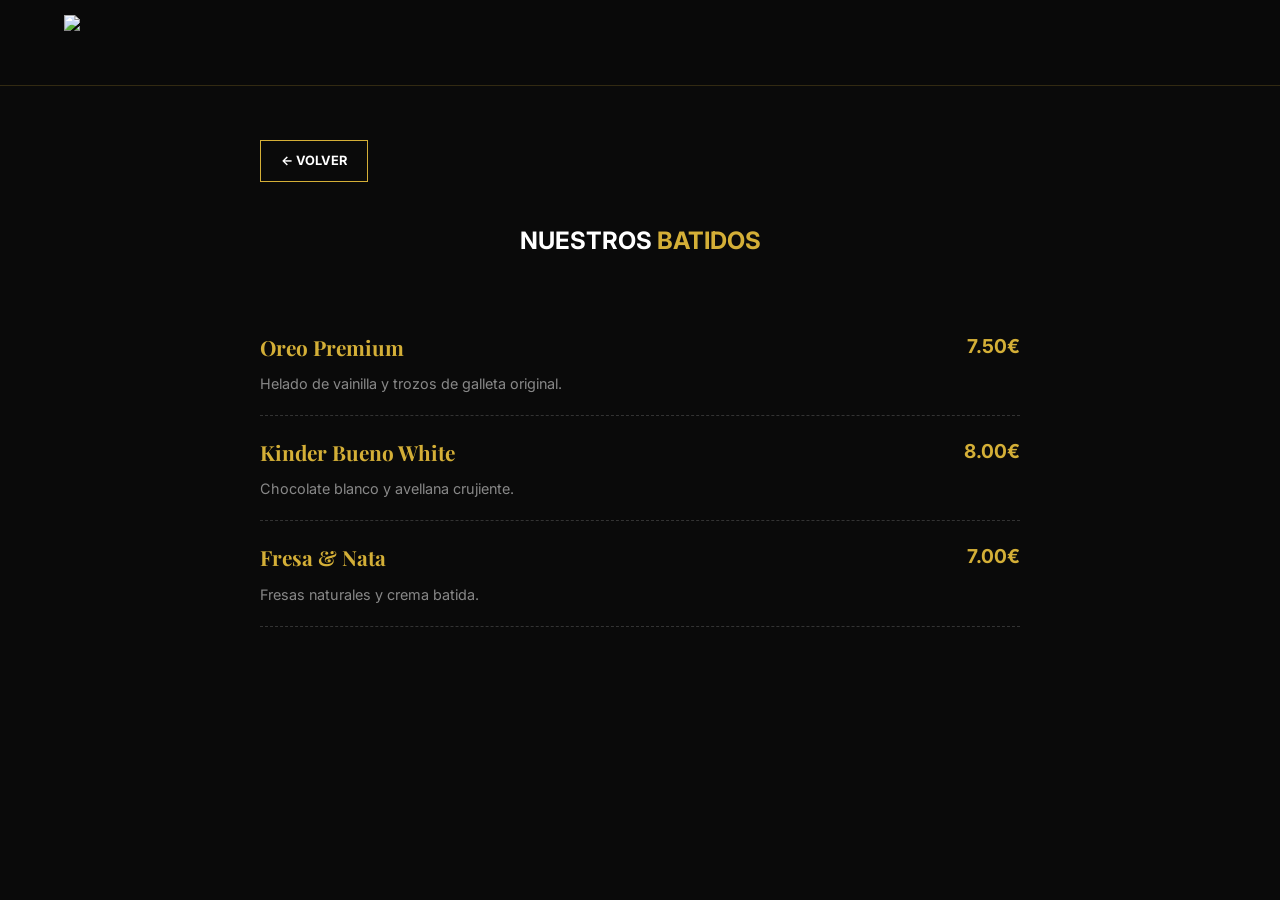
==== batidos.html @ b0efe2f0 "Add files via upload" ====
<!DOCTYPE html>
<html lang="es">
<head>
    <meta charset="UTF-8">
    <link rel="stylesheet" href="style.css">
    <link href="https://fonts.googleapis.com/css2?family=Playfair+Display:wght@700&family=Inter:wght@400;700&display=swap" rel="stylesheet">
    <script src="https://unpkg.com/lucide@latest"></script>
    <style>
        .menu-page { background: #0a0a0a; min-height: 100vh; padding-top: 120px; color: white; }
        .menu-container { max-width: 800px; margin: 0 auto; padding: 20px; }
        .item { display: flex; justify-content: space-between; border-bottom: 1px dashed #333; padding: 20px 0; }
        .item h4 { color: #d4af37; font-family: 'Playfair Display'; font-size: 1.3rem; }
        .item p { color: #888; font-size: 0.9rem; }
        .price { color: #d4af37; font-weight: bold; }
        .back-btn { display: inline-block; color: white; text-decoration: none; border: 1px solid #d4af37; padding: 10px 20px; margin-bottom: 40px; }
    </style>
</head>
<body class="menu-page">
    <nav class="navbar"><div class="logo-container"><img src="local.png" class="nav-logo"></div></nav>
    
    <div class="menu-container">
        <a href="index.html#carta" class="back-btn">← VOLVER</a>
        <h2 style="text-align: center; margin-bottom: 50px;">NUESTROS <span class="gold-text">BATIDOS</span></h2>

        <div class="item">
            <div><h4>Oreo Premium</h4><p>Helado de vainilla y trozos de galleta original.</p></div>
            <span class="price">7.50€</span>
        </div>
        <div class="item">
            <div><h4>Kinder Bueno White</h4><p>Chocolate blanco y avellana crujiente.</p></div>
            <span class="price">8.00€</span>
        </div>
        <div class="item">
            <div><h4>Fresa & Nata</h4><p>Fresas naturales y crema batida.</p></div>
            <span class="price">7.00€</span>
        </div>
    </div>
    <script>lucide.createIcons();</script>
</body>
</html>
---- style.css ----
/* =========================================
   VARIABLES Y CONFIGURACIÓN BASE
   ========================================= */
:root {
    --bg: #0a0a0a;
    --card-bg: #141414;
    --gold: #d4af37;
    --gold-hover: #f1c40f;
    --text: #ffffff;
    --text-dim: #a0a0a0;
    --border: rgba(212, 175, 55, 0.2);
}

* {
    margin: 0;
    padding: 0;
    box-sizing: border-box;
    scroll-behavior: smooth;
}

body {
    font-family: 'Inter', sans-serif;
    background-color: var(--bg);
    color: var(--text);
    line-height: 1.6;
    overflow-x: hidden;
}

/* =========================================
   NAVEGACIÓN (GLASSMORPHISM)
   ========================================= */
.navbar {
    display: flex;
    justify-content: space-between;
    align-items: center;
    padding: 15px 5%;
    background: rgba(10, 10, 10, 0.95);
    backdrop-filter: blur(10px);
    position: fixed;
    width: 100%;
    top: 0;
    z-index: 1000;
    border-bottom: 1px solid var(--border);
}

.logo-container {
    display: flex;
    align-items: center;
}

.nav-logo {
    height: 55px; /* Tamaño optimizado para tu logo 'B' */
    width: auto;
    object-fit: contain;
}

.nav-links {
    display: flex;
    list-style: none;
    gap: 30px;
}

.nav-links a {
    text-decoration: none;
    color: var(--text);
    font-size: 0.8rem;
    font-weight: 700;
    text-transform: uppercase;
    letter-spacing: 1px;
    transition: 0.3s;
}

.nav-links a:hover {
    color: var(--gold);
}

.btn-reservation {
    background: transparent;
    border: 1px solid var(--gold);
    color: var(--gold);
    padding: 10px 22px;
    text-decoration: none;
    font-size: 0.8rem;
    font-weight: 700;
    transition: 0.3s;
}

.btn-reservation:hover {
    background: var(--gold);
    color: #000;
}

/* =========================================
   HERO SECTION
   ========================================= */
.hero {
    height: 100vh;
    background: linear-gradient(rgba(0,0,0,0.65), rgba(0,0,0,0.65)), 
                url('https://images.unsplash.com/photo-1514362545857-3bc16c4c7d1b?auto=format&fit=crop&q=80');
    background-size: cover;
    background-position: center;
    display: flex;
    align-items: center;
    justify-content: center;
    text-align: center;
    padding: 0 5%;
}

.badge {
    background: rgba(212, 175, 55, 0.1);
    color: var(--gold);
    padding: 6px 16px;
    border-radius: 50px;
    display: inline-block;
    font-size: 0.75rem;
    margin-bottom: 25px;
    border: 1px solid var(--gold);
}

.hero h1 {
    font-family: 'Playfair Display', serif;
    font-size: clamp(2.5rem, 8vw, 5.5rem);
    line-height: 1.1;
    margin-bottom: 25px;
}

.gold-text {
    color: var(--gold);
}

.hero p {
    color: var(--text-dim);
    font-size: 1.1rem;
    max-width: 700px;
    margin: 0 auto 40px;
}

.hero-btns {
    display: flex;
    gap: 15px;
    justify-content: center;
    flex-wrap: wrap;
}

.btn-gold {
    background: var(--gold);
    color: #000;
    padding: 16px 35px;
    text-decoration: none;
    font-weight: 900;
    transition: 0.3s;
}

.btn-outline {
    border: 1px solid #fff;
    color: #fff;
    padding: 16px 35px;
    text-decoration: none;
    font-weight: 900;
    transition: 0.3s;
}

.btn-gold:hover { background: var(--gold-hover); }
.btn-outline:hover { background: #fff; color: #000; }

/* =========================================
   SECCIÓN CARTA (GRID)
   ========================================= */
.menu-section {
    padding: 100px 5%;
    background: #000;
    text-align: center;
}

.section-header {
    margin-bottom: 60px;
}

.sub {
    color: var(--gold);
    font-weight: 700;
    font-size: 0.85rem;
    letter-spacing: 3px;
    display: block;
    margin-bottom: 10px;
}

.menu-grid {
    display: grid;
    grid-template-columns: repeat(auto-fit, minmax(220px, 1fr));
    gap: 20px;
    max-width: 1200px;
    margin: 0 auto;
}

.menu-card {
    background: var(--card-bg);
    padding: 60px 20px;
    border: 1px solid #222;
    text-decoration: none;
    color: #fff;
    display: flex;
    flex-direction: column;
    align-items: center;
    gap: 20px;
    transition: 0.4s cubic-bezier(0.175, 0.885, 0.32, 1.275);
}

.menu-card i {
    width: 45px;
    height: 45px;
    color: var(--gold);
    transition: 0.3s;
}

.menu-card h3 {
    font-size: 0.9rem;
    font-weight: 400;
    letter-spacing: 2px;
}

.menu-card:hover {
    border-color: var(--gold);
    transform: translateY(-10px);
    background: rgba(212, 175, 55, 0.05);
}

/* =========================================
   PÁGINAS INTERNAS DE LA CARTA
   ========================================= */
.menu-page {
    background: var(--bg);
    min-height: 100vh;
    padding-top: 120px;
}

.menu-container {
    max-width: 850px;
    margin: 0 auto;
    padding: 40px 20px;
}

.back-btn {
    display: inline-block;
    color: #fff;
    text-decoration: none;
    border: 1px solid var(--gold);
    padding: 10px 20px;
    font-size: 0.8rem;
    font-weight: 700;
    margin-bottom: 40px;
    transition: 0.3s;
}

.back-btn:hover {
    background: var(--gold);
    color: #000;
}

.item {
    display: flex;
    justify-content: space-between;
    align-items: flex-start;
    padding: 25px 0;
    border-bottom: 1px dashed #333;
}

.item h4 {
    font-family: 'Playfair Display', serif;
    color: var(--gold);
    font-size: 1.3rem;
    margin-bottom: 8px;
}

.item p {
    color: var(--text-dim);
    font-size: 0.95rem;
}

.price {
    color: var(--gold);
    font-weight: 700;
    font-size: 1.2rem;
    margin-left: 20px;
}

/* =========================================
   CONTACTO Y MAPA
   ========================================= */
.contact-section {
    padding: 100px 5%;
    background: #0a0a0a;
}

.contact-grid {
    display: grid;
    grid-template-columns: 1fr 1fr;
    gap: 60px;
    align-items: center;
}

.contact-info h2 {
    font-family: 'Playfair Display', serif;
    font-size: clamp(2rem, 5vw, 3.5rem);
    margin: 20px 0 40px;
}

.info-list {
    display: flex;
    flex-direction: column;
    gap: 30px;
}

.info-item {
    display: flex;
    gap: 20px;
    align-items: flex-start;
}

.info-item i {
    color: var(--gold);
    flex-shrink: 0;
}

.info-item p {
    color: var(--text-dim);
}

.map-box {
    height: 450px;
    border: 1px solid #333;
    border-radius: 4px;
    overflow: hidden;
    filter: grayscale(1) invert(90%) contrast(1.2);
}

.map-box iframe {
    width: 100%;
    height: 100%;
    border: none;
}

/* =========================================
   FOOTER
   ========================================= */
footer {
    text-align: center;
    padding: 50px;
    border-top: 1px solid #111;
    color: #444;
    font-size: 0.75rem;
    letter-spacing: 2px;
    text-transform: uppercase;
}

/* =========================================
   RESPONSIVE
   ========================================= */
@media (max-width: 900px) {
    .contact-grid {
        grid-template-columns: 1fr;
    }
    
    .nav-links {
        display: none;
    }
    
    .hero h1 {
        font-size: 3.2rem;
    }

    .map-box {
        height: 300px;
    }
}
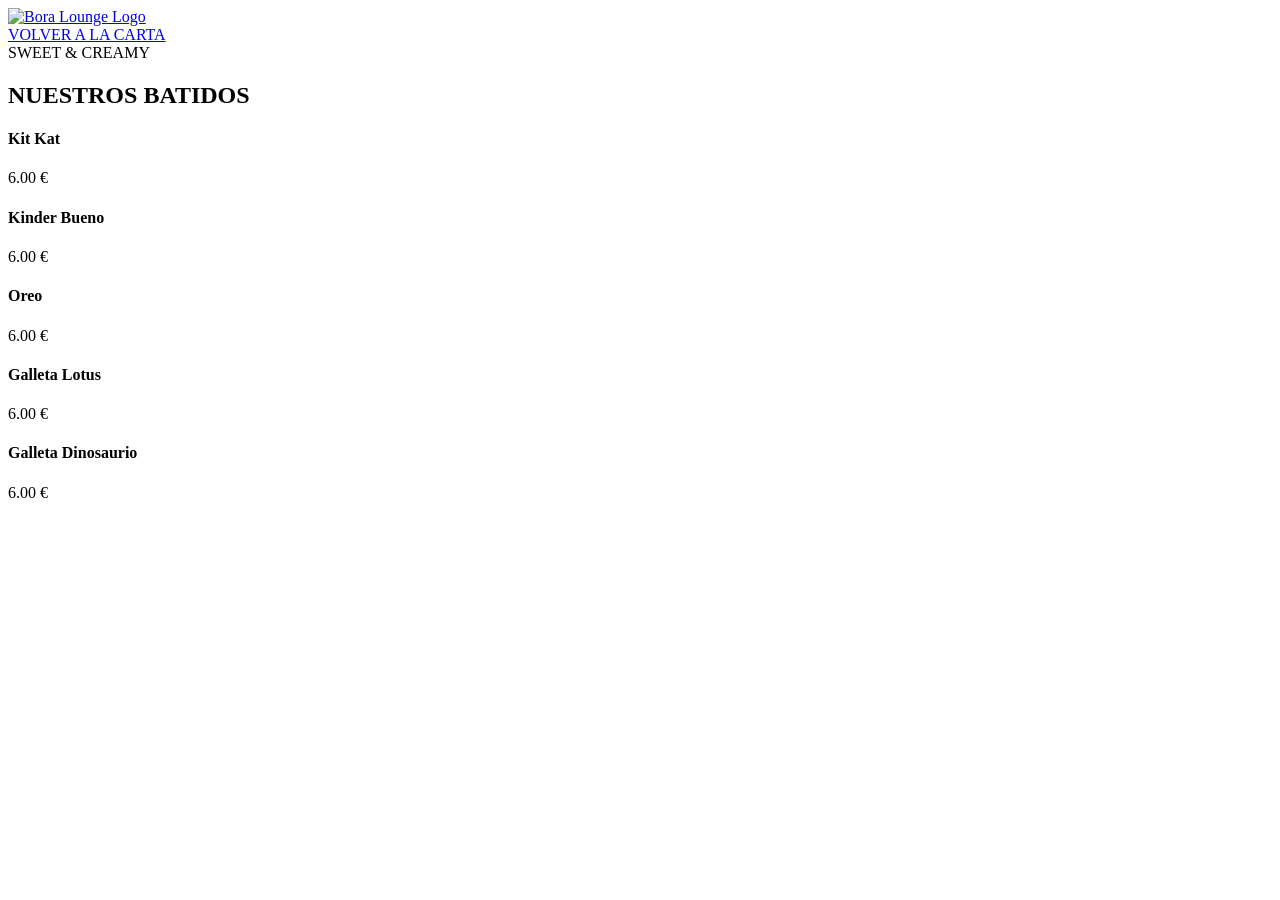
==== commit a4f8fc9c: "batidos.html" ====
--- a/batidos.html
+++ b/batidos.html
@@ -1,40 +1,36 @@
-<!DOCTYPE html>
-<html lang="es">
-<head>
-    <meta charset="UTF-8">
-    <link rel="stylesheet" href="style.css">
-    <link href="https://fonts.googleapis.com/css2?family=Playfair+Display:wght@700&family=Inter:wght@400;700&display=swap" rel="stylesheet">
-    <script src="https://unpkg.com/lucide@latest"></script>
-    <style>
-        .menu-page { background: #0a0a0a; min-height: 100vh; padding-top: 120px; color: white; }
-        .menu-container { max-width: 800px; margin: 0 auto; padding: 20px; }
-        .item { display: flex; justify-content: space-between; border-bottom: 1px dashed #333; padding: 20px 0; }
-        .item h4 { color: #d4af37; font-family: 'Playfair Display'; font-size: 1.3rem; }
-        .item p { color: #888; font-size: 0.9rem; }
-        .price { color: #d4af37; font-weight: bold; }
-        .back-btn { display: inline-block; color: white; text-decoration: none; border: 1px solid #d4af37; padding: 10px 20px; margin-bottom: 40px; }
-    </style>
-</head>
 <body class="menu-page">
-    <nav class="navbar"><div class="logo-container"><img src="local.png" class="nav-logo"></div></nav>
-    
+    <nav class="navbar">
+        <div class="logo-container">
+            <a href="index.html"><img src="local.png" alt="Bora Lounge Logo" class="nav-logo"></a>
+        </div>
+        <a href="index.html#carta" class="back-btn">VOLVER A LA CARTA</a>
+    </nav>
+
     <div class="menu-container">
-        <a href="index.html#carta" class="back-btn">← VOLVER</a>
-        <h2 style="text-align: center; margin-bottom: 50px;">NUESTROS <span class="gold-text">BATIDOS</span></h2>
+        <div class="section-header">
+            <span class="sub">SWEET & CREAMY</span>
+            <h2>NUESTROS <span class="gold-text">BATIDOS</span></h2>
+        </div>
 
         <div class="item">
-            <div><h4>Oreo Premium</h4><p>Helado de vainilla y trozos de galleta original.</p></div>
-            <span class="price">7.50€</span>
+            <h4>Kit Kat</h4>
+            <span class="price">6.00 €</span>
         </div>
         <div class="item">
-            <div><h4>Kinder Bueno White</h4><p>Chocolate blanco y avellana crujiente.</p></div>
-            <span class="price">8.00€</span>
+            <h4>Kinder Bueno</h4>
+            <span class="price">6.00 €</span>
         </div>
         <div class="item">
-            <div><h4>Fresa & Nata</h4><p>Fresas naturales y crema batida.</p></div>
-            <span class="price">7.00€</span>
+            <h4>Oreo</h4>
+            <span class="price">6.00 €</span>
+        </div>
+        <div class="item">
+            <h4>Galleta Lotus</h4>
+            <span class="price">6.00 €</span>
+        </div>
+        <div class="item">
+            <h4>Galleta Dinosaurio</h4>
+            <span class="price">6.00 €</span>
         </div>
     </div>
-    <script>lucide.createIcons();</script>
 </body>
-</html>
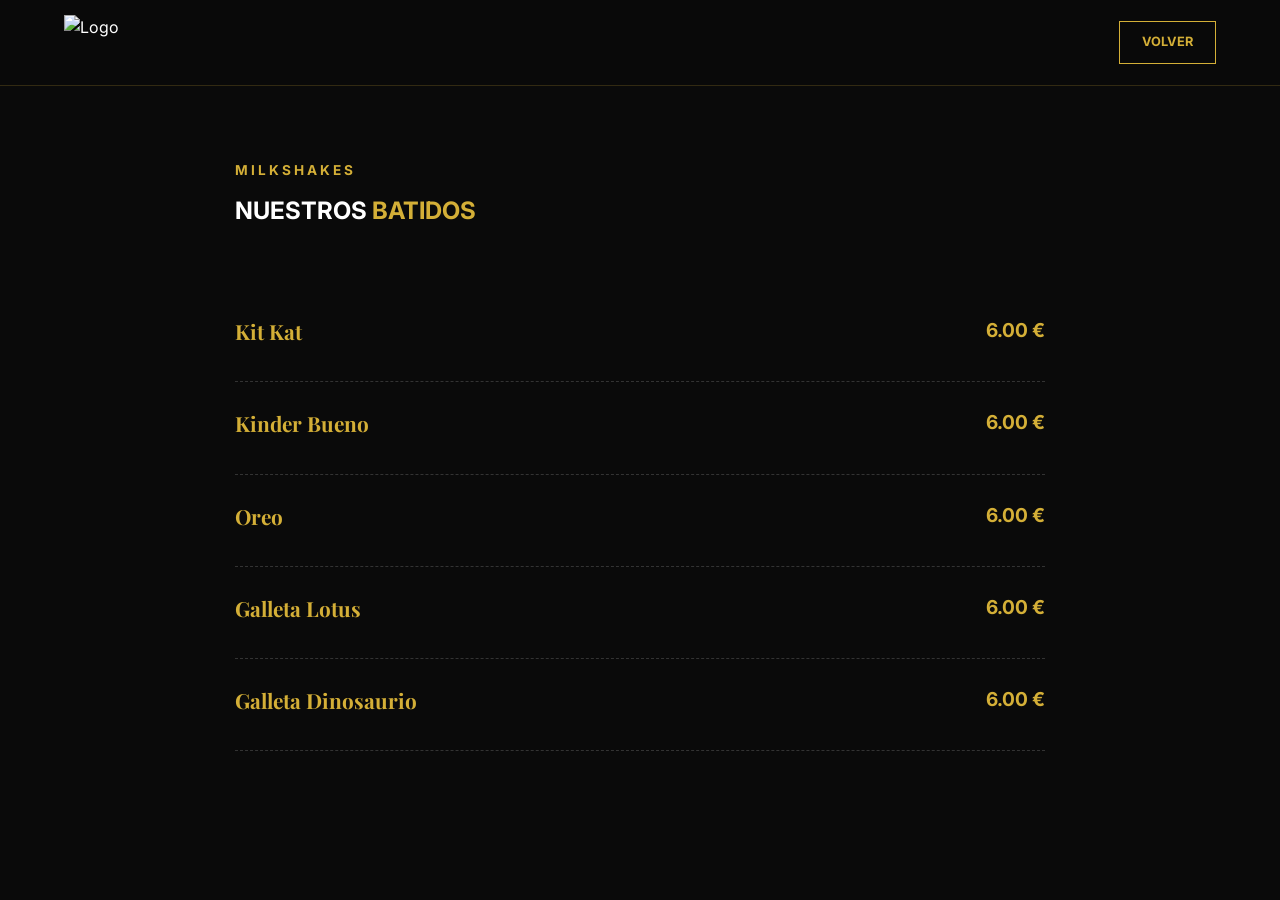
==== commit f0c4a250: "batidos.html" ====
--- a/batidos.html
+++ b/batidos.html
@@ -1,36 +1,27 @@
+<!DOCTYPE html>
+<html lang="es">
+<head>
+    <meta charset="UTF-8">
+    <meta name="viewport" content="width=device-width, initial-scale=1.0">
+    <title>Batidos | Bora Lounge</title>
+    <link rel="stylesheet" href="style.css">
+    <link href="https://fonts.googleapis.com/css2?family=Playfair+Display:wght@700;900&family=Inter:wght@300;400;700&display=swap" rel="stylesheet">
+</head>
 <body class="menu-page">
     <nav class="navbar">
-        <div class="logo-container">
-            <a href="index.html"><img src="local.png" alt="Bora Lounge Logo" class="nav-logo"></a>
-        </div>
-        <a href="index.html#carta" class="back-btn">VOLVER A LA CARTA</a>
+        <img src="local.png" alt="Logo" class="nav-logo">
+        <a href="index.html#carta" class="back-btn">VOLVER</a>
     </nav>
-
     <div class="menu-container">
         <div class="section-header">
-            <span class="sub">SWEET & CREAMY</span>
+            <span class="sub">MILKSHAKES</span>
             <h2>NUESTROS <span class="gold-text">BATIDOS</span></h2>
         </div>
-
-        <div class="item">
-            <h4>Kit Kat</h4>
-            <span class="price">6.00 €</span>
-        </div>
-        <div class="item">
-            <h4>Kinder Bueno</h4>
-            <span class="price">6.00 €</span>
-        </div>
-        <div class="item">
-            <h4>Oreo</h4>
-            <span class="price">6.00 €</span>
-        </div>
-        <div class="item">
-            <h4>Galleta Lotus</h4>
-            <span class="price">6.00 €</span>
-        </div>
-        <div class="item">
-            <h4>Galleta Dinosaurio</h4>
-            <span class="price">6.00 €</span>
-        </div>
+        <div class="item"><div class="details"><h4>Kit Kat</h4></div><span class="price">6.00 €</span></div>
+        <div class="item"><div class="details"><h4>Kinder Bueno</h4></div><span class="price">6.00 €</span></div>
+        <div class="item"><div class="details"><h4>Oreo</h4></div><span class="price">6.00 €</span></div>
+        <div class="item"><div class="details"><h4>Galleta Lotus</h4></div><span class="price">6.00 €</span></div>
+        <div class="item"><div class="details"><h4>Galleta Dinosaurio</h4></div><span class="price">6.00 €</span></div>
     </div>
 </body>
+</html>
--- a/style.css
+++ b/style.css
@@ -0,0 +1,188 @@
+/* =========================================
+   VARIABLES Y CONFIGURACIÓN BASE
+   ========================================= */
+:root {
+    --bg: #0a0a0a;
+    --card-bg: #141414;
+    --gold: #d4af37;
+    --gold-hover: #f1c40f;
+    --text: #ffffff;
+    --text-dim: #a0a0a0;
+    --border: rgba(212, 175, 55, 0.2);
+}
+
+* {
+    margin: 0;
+    padding: 0;
+    box-sizing: border-box;
+    scroll-behavior: smooth;
+}
+
+body {
+    font-family: 'Inter', sans-serif;
+    background-color: var(--bg);
+    color: var(--text);
+    line-height: 1.6;
+    overflow-x: hidden;
+}
+
+/* =========================================
+   NAVEGACIÓN (RESTAURADA)
+   ========================================= */
+.navbar {
+    display: flex;
+    justify-content: space-between;
+    align-items: center;
+    padding: 15px 5%;
+    background: rgba(10, 10, 10, 0.95);
+    backdrop-filter: blur(10px);
+    position: fixed;
+    width: 100%;
+    top: 0;
+    z-index: 1000;
+    border-bottom: 1px solid var(--border);
+}
+
+.logo-container { display: flex; align-items: center; }
+.nav-logo { height: 55px; width: auto; object-fit: contain; }
+
+.nav-links { display: flex; list-style: none; gap: 30px; }
+.nav-links a {
+    text-decoration: none;
+    color: var(--text);
+    font-size: 0.8rem;
+    font-weight: 700;
+    text-transform: uppercase;
+    transition: 0.3s;
+}
+.nav-links a:hover { color: var(--gold); }
+
+.btn-reservation, .back-btn {
+    background: transparent;
+    border: 1px solid var(--gold);
+    color: var(--gold);
+    padding: 10px 22px;
+    text-decoration: none;
+    font-size: 0.8rem;
+    font-weight: 700;
+    transition: 0.3s;
+}
+.btn-reservation:hover, .back-btn:hover { background: var(--gold); color: #000; }
+
+/* =========================================
+   HERO SECTION (RESTAURADA)
+   ========================================= */
+.hero {
+    height: 100vh;
+    background: linear-gradient(rgba(0,0,0,0.65), rgba(0,0,0,0.65)), 
+                url('https://images.unsplash.com/photo-1514362545857-3bc16c4c7d1b?auto=format&fit=crop&q=80');
+    background-size: cover;
+    background-position: center;
+    display: flex;
+    align-items: center;
+    justify-content: center;
+    text-align: center;
+    padding: 0 5%;
+}
+
+.hero h1 {
+    font-family: 'Playfair Display', serif;
+    font-size: clamp(2.5rem, 8vw, 5.5rem);
+    line-height: 1.1;
+    margin-bottom: 25px;
+}
+
+.gold-text { color: var(--gold); }
+
+.hero p {
+    color: var(--text-dim);
+    font-size: 1.1rem;
+    max-width: 700px;
+    margin: 0 auto 40px;
+}
+
+.hero-btns { display: flex; gap: 15px; justify-content: center; flex-wrap: wrap; }
+.btn-gold { background: var(--gold); color: #000; padding: 16px 35px; text-decoration: none; font-weight: 900; transition: 0.3s; }
+.btn-outline { border: 1px solid #fff; color: #fff; padding: 16px 35px; text-decoration: none; font-weight: 900; transition: 0.3s; }
+.btn-gold:hover { background: var(--gold-hover); }
+.btn-outline:hover { background: #fff; color: #000; }
+
+/* =========================================
+   SECCIÓN CARTA (GRID INDEX)
+   ========================================= */
+.menu-section { padding: 100px 5%; background: #000; text-align: center; }
+.section-header { margin-bottom: 60px; }
+.sub { color: var(--gold); font-weight: 700; font-size: 0.85rem; letter-spacing: 3px; display: block; margin-bottom: 10px; }
+
+.menu-grid {
+    display: grid;
+    grid-template-columns: repeat(auto-fit, minmax(220px, 1fr));
+    gap: 20px;
+    max-width: 1200px;
+    margin: 0 auto;
+}
+
+.menu-card {
+    background: var(--card-bg);
+    padding: 60px 20px;
+    border: 1px solid #222;
+    text-decoration: none;
+    color: #fff;
+    display: flex;
+    flex-direction: column;
+    align-items: center;
+    gap: 20px;
+    transition: 0.4s cubic-bezier(0.175, 0.885, 0.32, 1.275);
+}
+.menu-card i { width: 45px; height: 45px; color: var(--gold); }
+.menu-card:hover { border-color: var(--gold); transform: translateY(-10px); background: rgba(212, 175, 55, 0.05); }
+
+/* =========================================
+   PÁGINAS DE CARTA (ESTILO LISTA)
+   ========================================= */
+.menu-page { padding-top: 120px; }
+.menu-container { max-width: 850px; margin: 0 auto; padding: 40px 20px; }
+
+.category-title {
+    color: var(--gold);
+    font-family: 'Playfair Display', serif;
+    font-size: 1.6rem;
+    margin: 40px 0 20px;
+    border-bottom: 1px solid var(--border);
+    padding-bottom: 10px;
+}
+
+.item {
+    display: flex;
+    justify-content: space-between;
+    align-items: flex-start;
+    padding: 25px 0;
+    border-bottom: 1px dashed #333;
+}
+
+.details { flex: 1; }
+.details h4 { font-family: 'Playfair Display', serif; color: var(--gold); font-size: 1.3rem; margin-bottom: 8px; }
+.details p { color: var(--text-dim); font-size: 0.95rem; }
+.price { color: var(--gold); font-weight: 700; font-size: 1.2rem; margin-left: 20px; white-space: nowrap; }
+
+/* =========================================
+   CONTACTO Y MAPA
+   ========================================= */
+.contact-section { padding: 100px 5%; background: #0a0a0a; }
+.contact-grid { display: grid; grid-template-columns: 1fr 1fr; gap: 60px; align-items: center; }
+.info-list { display: flex; flex-direction: column; gap: 30px; text-align: left; }
+.info-item { display: flex; gap: 20px; align-items: flex-start; }
+.info-item i { color: var(--gold); flex-shrink: 0; }
+.map-box { height: 450px; border: 1px solid #333; overflow: hidden; filter: grayscale(1) invert(90%); }
+.map-box iframe { width: 100%; height: 100%; border: none; }
+
+/* =========================================
+   FOOTER Y RESPONSIVE
+   ========================================= */
+footer { text-align: center; padding: 50px; color: #444; font-size: 0.75rem; letter-spacing: 2px; }
+
+@media (max-width: 900px) {
+    .contact-grid { grid-template-columns: 1fr; }
+    .nav-links { display: none; }
+    .hero h1 { font-size: 3.2rem; }
+}
